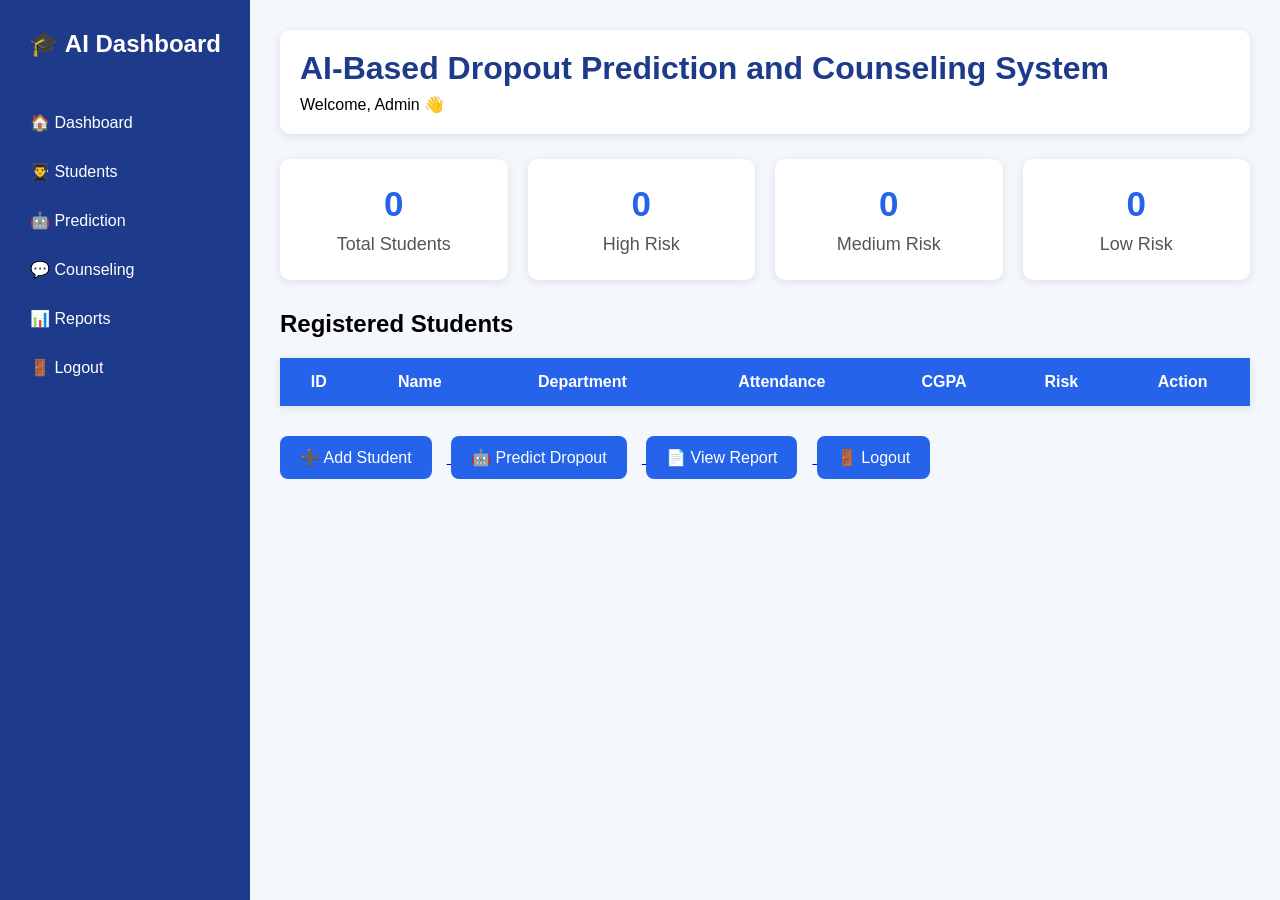
==== dashboard.html @ 471f9a77 "Add files via upload" ====
<!DOCTYPE html>
<html lang="en">

<head>
    <meta charset="UTF-8">
    <meta name="viewport" content="width=device-width, initial-scale=1.0">
    <title>Dashboard</title>

    <link rel="stylesheet" href="css/dashboard.css">
</head>

<body>
<div class="sidebar">

<h2>🎓 AI Dashboard</h2>

<a href="dashboard.html">🏠 Dashboard</a>

<a href="register.html">👨‍🎓 Students</a>

<a href="prediction.html">🤖 Prediction</a>

<a href="counseling.html">💬 Counseling</a>

<a href="report.html">📊 Reports</a>

<a href="index.html">🚪 Logout</a>

</div>

<div class="main">

    <div class="header">

        <h1>AI-Based Dropout Prediction and Counseling System</h1>

        <p>Welcome, Admin 👋</p>

    </div>

   <div class="cards">

    <div class="card">
        <h2 id="totalStudents">0</h2>
        <p>Total Students</p>
    </div>

    <div class="card">
        <h2 id="highRisk">0</h2>
        <p>High Risk</p>
    </div>

    <div class="card">
        <h2 id="mediumRisk">0</h2>
        <p>Medium Risk</p>
    </div>

    <div class="card">
        <h2 id="lowRisk">0</h2>
        <p>Low Risk</p>
    </div>

</div>

    <h2>Registered Students</h2>

    <table>

<tr>
    <th>ID</th>
    <th>Name</th>
    <th>Department</th>
    <th>Attendance</th>
    <th>CGPA</th>
    <th>Risk</th>
    <th>Action</th>
</tr>

<tbody id="studentTable">

</tbody>

</table>

    <div class="buttons">

    <a href="register.html">
        <button type="button">➕ Add Student</button>
    </a>

    <a href="prediction.html">
        <button type="button">🤖 Predict Dropout</button>
    </a>

    <a href="report.html">
        <button type="button">📄 View Report</button>
    </a>

    <a href="index.html">
        <button type="button">🚪 Logout</button>
    </a>

    </div>

</div>
<script src="js/dashboard.js"></script>
</body>

</html>
---- css/dashboard.css ----
*{
    margin:0;
    padding:0;
    box-sizing:border-box;
    font-family:Arial, Helvetica, sans-serif;
}

body{
    background:#f4f7fc;
}

/* Sidebar */

.sidebar{
    position:fixed;
    left:0;
    top:0;
    width:250px;
    height:100%;
    background:#1E3A8A;
    color:white;
    padding-top:30px;
}

.sidebar h2{
    text-align:center;
    margin-bottom:40px;
}

.sidebar a{
    display:block;
    color:white;
    text-decoration:none;
    padding:15px 30px;
    transition:0.3s;
}

.sidebar a:hover{
    background:#2563EB;
}

/* Main Content */

.main{
    margin-left:250px;
    padding:30px;
}

/* Header */

.header{
    background:white;
    padding:20px;
    border-radius:10px;
    box-shadow:0 2px 10px rgba(0,0,0,0.1);
    margin-bottom:25px;
}

.header h1{
    color:#1E3A8A;
    margin-bottom:8px;
}

/* Cards */

.cards{
    display:flex;
    gap:20px;
    flex-wrap:wrap;
    margin-bottom:30px;
}

.card{
    flex:1;
    min-width:200px;
    background:white;
    padding:25px;
    text-align:center;
    border-radius:10px;
    box-shadow:0 2px 10px rgba(0,0,0,0.1);
}

.card h2{
    color:#2563EB;
    font-size:35px;
    margin-bottom:10px;
}

.card p{
    font-size:18px;
    color:#555;
}

/* Table */

table{
    width:100%;
    border-collapse:collapse;
    background:white;
    margin-top:20px;
    box-shadow:0 2px 10px rgba(0,0,0,0.1);
}

table th{
    background:#2563EB;
    color:white;
    padding:15px;
}

table td{
    padding:15px;
    text-align:center;
    border-bottom:1px solid #ddd;
}

table tr:hover{
    background:#f1f5ff;
}

/* Buttons */

.buttons{
    margin-top:30px;
}

.buttons button{
    padding:12px 20px;
    margin-right:15px;
    margin-bottom:10px;
    background:#2563EB;
    color:white;
    border:none;
    border-radius:8px;
    cursor:pointer;
    font-size:16px;
    transition:0.3s;
}

.buttons button:hover{
    background:#1D4ED8;
}

/* Responsive */

@media(max-width:768px){

.sidebar{
    width:100%;
    height:auto;
    position:relative;
}

.main{
    margin-left:0;
}

.cards{
    flex-direction:column;
}

}
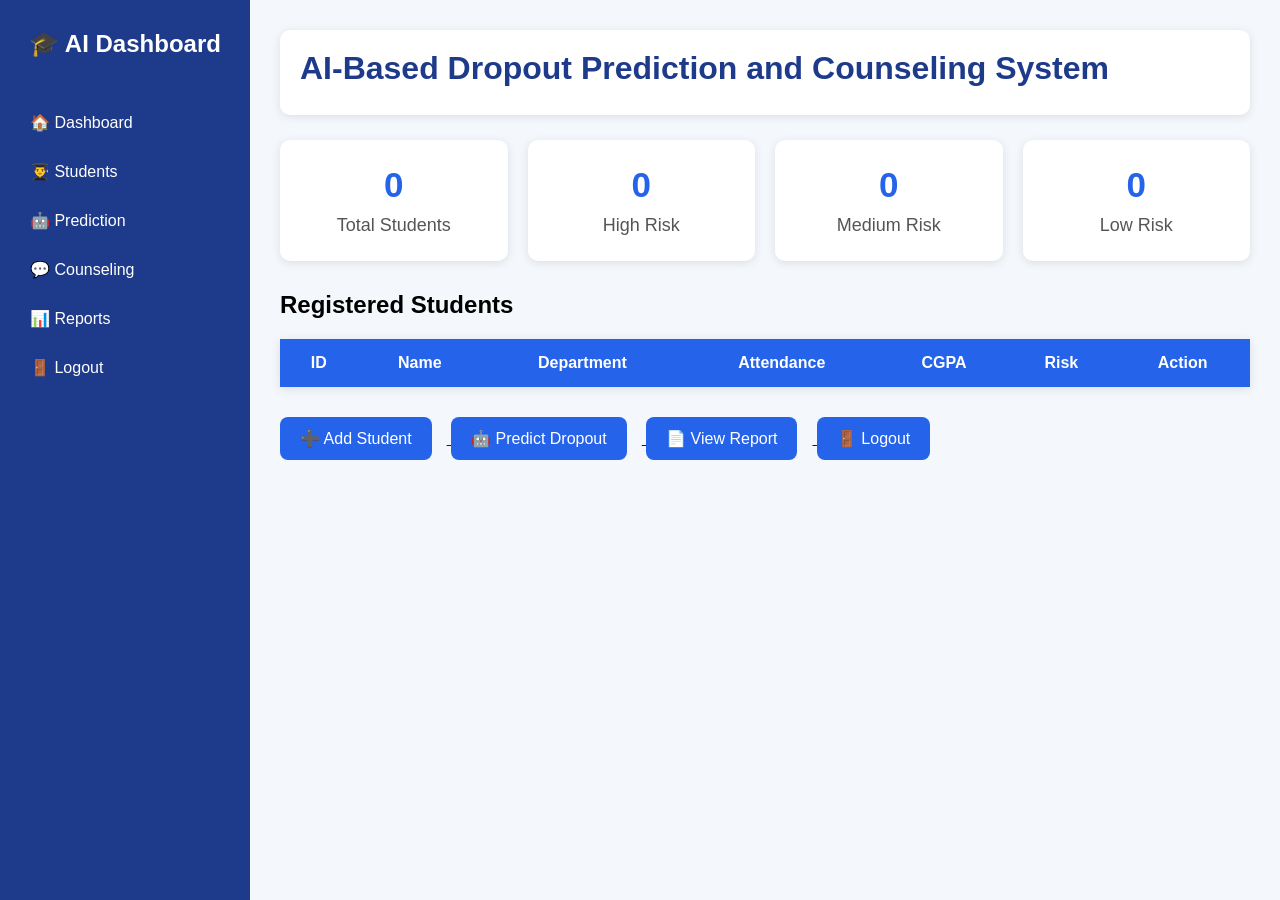
==== commit 97b93eec: "Update dashboard.html" ====
--- a/dashboard.html
+++ b/dashboard.html
@@ -34,7 +34,7 @@
 
         <h1>AI-Based Dropout Prediction and Counseling System</h1>
 
-        <p>Welcome, Admin 👋</p>
+        <p id="welcome"></p>
 
     </div>
 
@@ -106,4 +106,4 @@
 <script src="js/dashboard.js"></script>
 </body>
 
-</html>+</html>
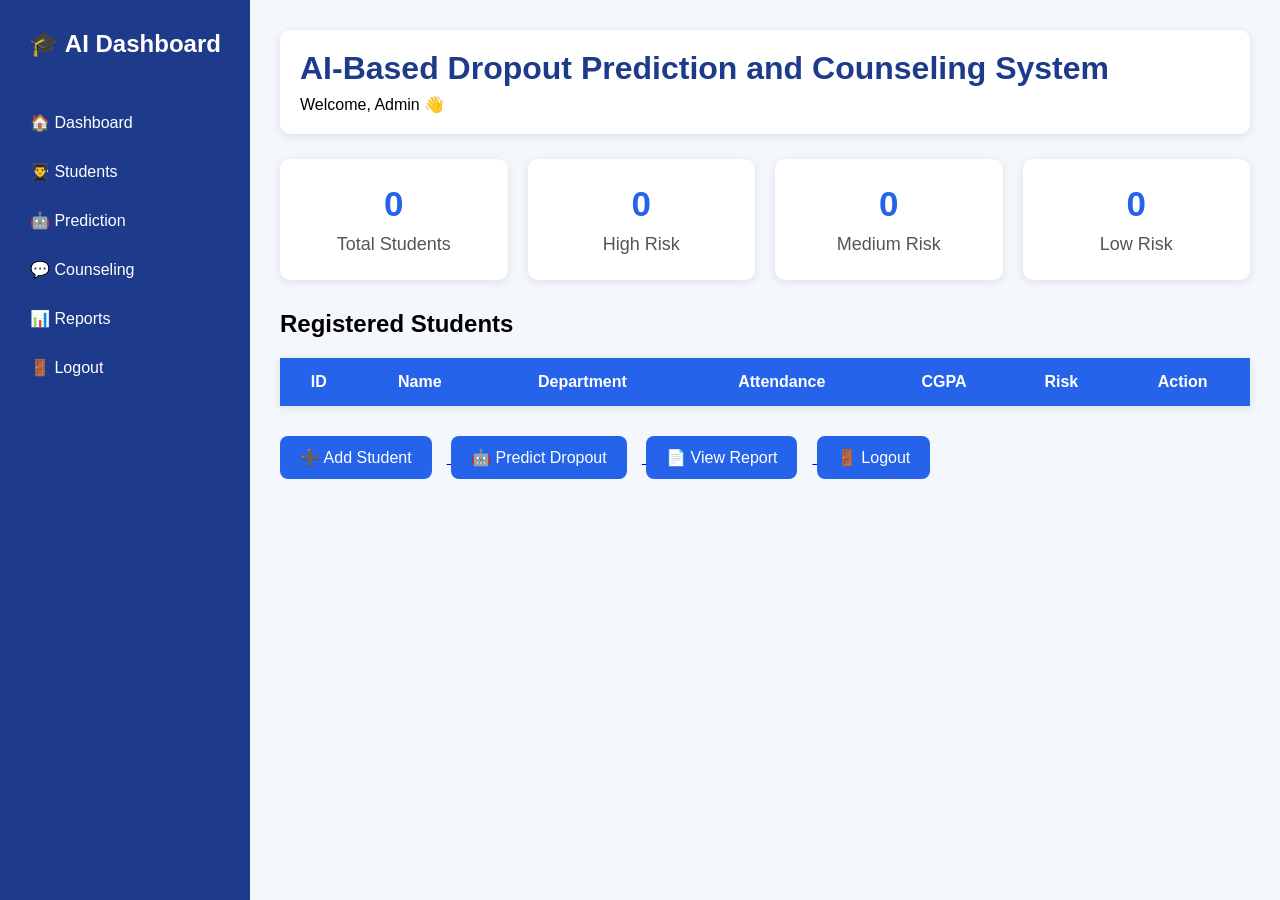
==== commit 47babee4: "Update dashboard.html" ====
--- a/dashboard.html
+++ b/dashboard.html
@@ -34,8 +34,7 @@
 
         <h1>AI-Based Dropout Prediction and Counseling System</h1>
 
-        <p id="welcome"></p>
-
+       <p>Welcome, Admin 👋</p>
     </div>
 
    <div class="cards">
